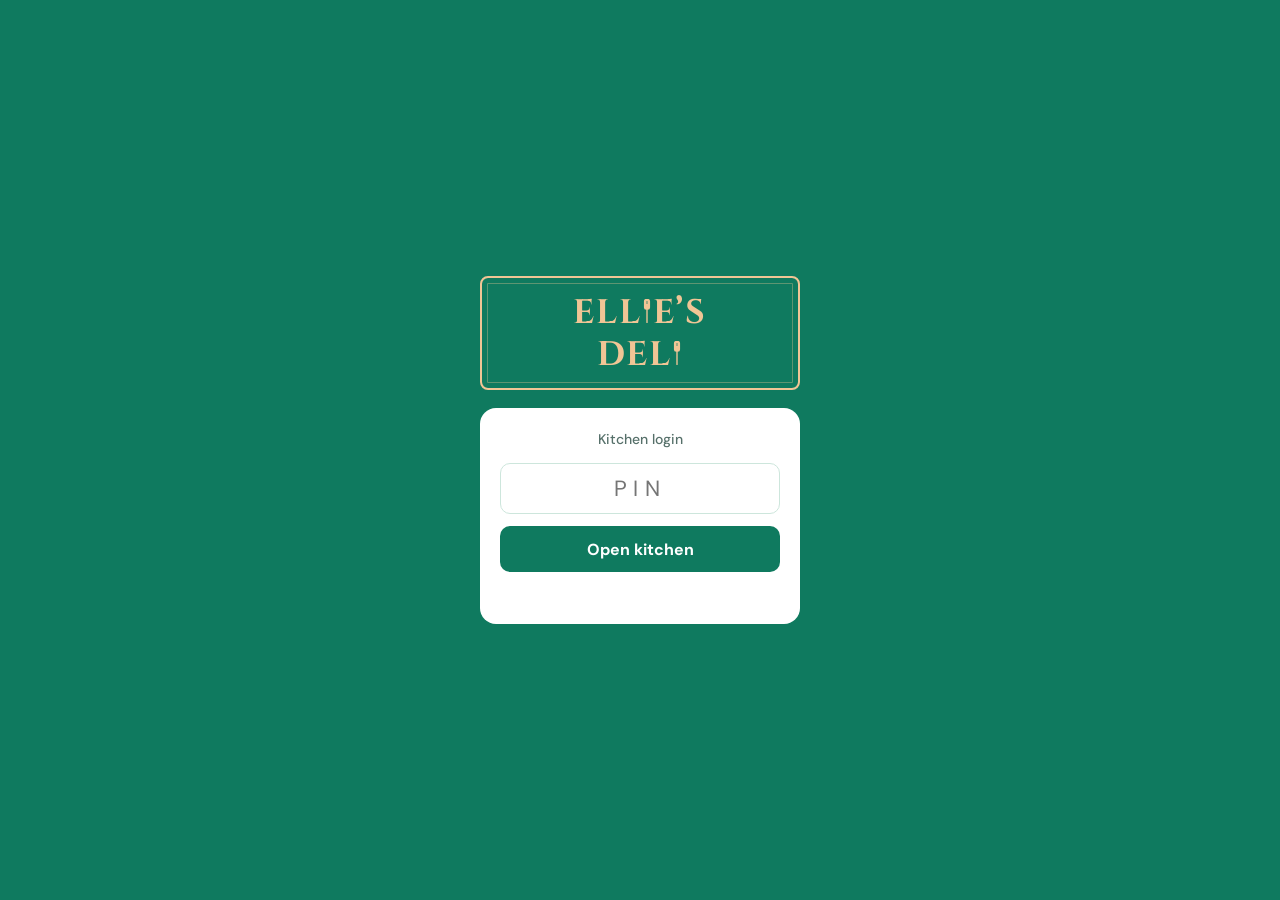
==== site/admin.html @ c9d3295c "Kitchen page: Done tab for paid + ready orders Orders now lists only what still needs cooking or pay" ====
<!DOCTYPE html>
<html lang="en">
<head>
<meta charset="utf-8">
<meta name="viewport" content="width=device-width, initial-scale=1">
<meta name="robots" content="noindex">
<title>Ellie's Deli · Kitchen</title>
<meta name="theme-color" content="#0f7a5f">
<link rel="icon" href="favicon.svg" type="image/svg+xml">
<link rel="preconnect" href="https://fonts.googleapis.com">
<link rel="stylesheet" href="brand.css">
<style>
  body { font-size: 14px; line-height: 1.35; }

  /* top bar */
  .top { position: sticky; top: 0; z-index: 5; background: var(--green); color: var(--white); }
  .top-inner { display: flex; align-items: center; gap: 10px; flex-wrap: wrap; padding: 8px 16px; }
  .top .logo { font-size: 20px; white-space: nowrap; }
  .views { display: inline-flex; background: rgba(255,255,255,.14); border-radius: 9px; padding: 2px; margin-right: auto; }
  .views button { border: 0; background: none; color: var(--white); padding: 4px 12px; border-radius: 7px; font-weight: 700; cursor: pointer; }
  .views button.on { background: var(--white); color: var(--green); }
  .views .cnt { font-weight: 500; opacity: .8; }
  .views .cnt:empty { display: none; }
  .top input[type=date] { border: 0; border-radius: 8px; padding: 5px 8px; color: var(--ink); }
  .toggle { display: inline-flex; align-items: center; gap: 8px; cursor: pointer; user-select: none; font-weight: 500; }
  .switch { position: relative; flex: none; width: 38px; height: 22px; border-radius: 999px; background: rgba(255,255,255,.3); transition: background .15s; }
  .switch::after { content: ""; position: absolute; top: 3px; left: 3px; width: 16px; height: 16px; border-radius: 50%; background: var(--white); transition: left .15s; }
  .toggle input { position: absolute; opacity: 0; }
  .toggle input:checked + .switch { background: #4cc78f; }
  .toggle input:checked + .switch::after { left: 19px; }
  .toggle input:focus-visible + .switch { outline: 2px solid var(--white); outline-offset: 2px; }
  .linkbtn { color: var(--white); text-decoration: none; border: 1px solid rgba(255,255,255,.5); border-radius: 8px; padding: 4px 10px; font-weight: 500; white-space: nowrap; }
  .linkbtn:hover { background: rgba(255,255,255,.12); }

  /* stats + filters */
  .sub { color: var(--ink); display: flex; align-items: center; gap: 8px 18px; flex-wrap: wrap; padding: 8px 16px; background: var(--green-soft); border-bottom: 1px solid var(--green-line); }
  .stat { white-space: nowrap; color: var(--muted); }
  .stat b { color: var(--ink); font-size: 15px; }
  .stat.owed b { color: var(--warn); }
  .filters { display: flex; gap: 6px; align-items: center; margin-left: auto; flex-wrap: wrap; }
  .seg { display: inline-flex; border: 1px solid var(--green-line); border-radius: 8px; overflow: hidden; background: var(--white); }
  .seg button { border: 0; background: none; padding: 4px 10px; cursor: pointer; font-weight: 500; }
  .seg button.on { background: var(--green); color: var(--white); }
  .search { border: 1px solid var(--green-line); border-radius: 8px; padding: 4px 10px; width: 150px; background: var(--white); }
  .sort { border: 1px solid var(--green-line); border-radius: 8px; background: var(--white); padding: 4px 10px; cursor: pointer; font-weight: 500; }
  .updated { color: var(--muted); font-size: 12px; white-space: nowrap; }

  /* order rows */
  .list { padding: 0 0 40px; }
  .row, .head {
    display: grid; align-items: center; gap: 10px; padding: 5px 16px;
    grid-template-columns: 38px 62px minmax(110px, 180px) minmax(0, 1fr) minmax(0, 220px) 62px 50px 42px 56px 30px;
  }
  .head { position: sticky; top: var(--top-h, 48px); z-index: 4; background: var(--white); color: var(--muted); font-size: 11px; font-weight: 700; text-transform: uppercase; letter-spacing: .04em; border-bottom: 1px solid var(--green-line); padding-top: 6px; padding-bottom: 6px; }
  .head .c { text-align: center; }
  .row { border-bottom: 1px solid var(--green-line); min-height: 34px; }
  .row:nth-child(even) { background: #fafcfb; }
  .row.paid { background: var(--green-soft); }
  .row.ready { box-shadow: inset 4px 0 0 var(--green); }
  .row.paid.ready { box-shadow: none; }
  .row.fresh { animation: flash 2.5s ease-out; }
  @keyframes flash { from { background: #c4ecdc; } }
  .sent { font-size: 12px; color: var(--green); margin-left: 3px; }
  .num { font-weight: 700; color: var(--green); font-size: 15px; }
  .time, .pay { color: var(--muted); font-size: 13px; white-space: nowrap; }
  .who { font-weight: 700; overflow: hidden; text-overflow: ellipsis; white-space: nowrap; }
  .items { font-weight: 500; }
  .notes { color: var(--warn); font-size: 13px; }
  .amt { font-weight: 700; text-align: right; white-space: nowrap; }
  .c { display: flex; justify-content: center; }
  .c input { width: 20px; height: 20px; accent-color: var(--green); cursor: pointer; margin: 0; }
  .m-label { display: none; }

  /* menu tab */
  .menu-view { max-width: 640px; margin: 0 auto; padding: 8px 16px 48px; }
  .menu-view .hint { color: var(--muted); margin: 10px 0 4px; }
  .menu-view h2 { font: 700 18px/1.2 var(--display); letter-spacing: .04em; color: var(--green); margin: 22px 0 4px; }
  .mi { display: flex; align-items: center; gap: 12px; padding: 10px 0; border-bottom: 1px solid var(--green-line); }
  .mi .n { flex: 1; font-weight: 700; font-size: 15px; }
  .mi .p { color: var(--muted); width: 48px; text-align: right; }
  .mi.off .n { color: #9aa9a3; text-decoration: line-through; }
  .avail { display: inline-flex; align-items: center; gap: 8px; cursor: pointer; user-select: none; min-width: 118px; justify-content: flex-end; font-weight: 500; }
  .avail input { position: absolute; opacity: 0; }
  .avail .switch { background: #c9d3cf; }
  .avail input:checked + .switch { background: var(--green); }
  .avail input:checked + .switch::after { left: 19px; }
  .avail input:focus-visible + .switch { outline: 2px solid var(--green); outline-offset: 2px; }
  .avail .lbl { width: 66px; color: var(--green); }
  .mi.off .avail .lbl { color: var(--danger); }
  .deal-card {
    display: flex; align-items: center; gap: 14px; margin: 14px 0 6px; padding: 12px 14px;
    background: #fdf4e8; border: 2px solid var(--tan); border-radius: 12px;
  }
  .deal-card .txt { flex: 1; }
  .deal-card .t { font: 700 17px/1.2 var(--display); letter-spacing: .04em; color: var(--green-dark); }
  .deal-card .d { color: var(--muted); font-size: 13px; }
  .deal-card.off .t { color: var(--muted); }

  .empty, .msg { text-align: center; color: var(--muted); padding: 48px 16px; }
  .error-bar { background: #fdecea; color: var(--danger); padding: 6px 16px; font-weight: 500; }
  .del {
    display: grid; place-items: center; width: 28px; height: 28px; padding: 0; border: 0; border-radius: 6px;
    background: none; color: #9aa9a3; cursor: pointer;
  }
  .del:hover, .del:focus-visible { color: var(--danger); background: #fdecea; outline: none; }
  .del svg { width: 16px; height: 16px; }

  /* "are you sure?" box for deleting an order */
  .modal { position: fixed; inset: 0; z-index: 20; display: grid; place-items: center; padding: 16px; background: rgba(16, 38, 31, .45); }
  .modal .sheet { width: 100%; max-width: 380px; background: var(--white); border-radius: 14px; padding: 20px; box-shadow: 0 10px 40px rgba(0,0,0,.25); }
  .modal h3 { margin: 0 0 8px; font: 700 20px/1.2 var(--display); color: var(--ink); }
  .modal .what { margin: 0 0 10px; color: var(--ink); }
  .modal .note { margin: 0 0 16px; color: var(--muted); font-size: 13px; }
  .modal .btns { display: flex; gap: 10px; justify-content: flex-end; }
  .modal button { height: 40px; padding: 0 16px; border-radius: 10px; font-weight: 700; cursor: pointer; }
  .modal .keep { border: 1.5px solid var(--green-line); background: var(--white); color: var(--ink); }
  .modal .danger { border: 0; background: var(--danger); color: var(--white); }
  .modal .danger:disabled { opacity: .6; cursor: default; }

  .toast {
    position: fixed; left: 50%; bottom: 20px; transform: translate(-50%, 20px); opacity: 0; transition: .2s;
    background: var(--ink); color: var(--white); padding: 10px 16px; border-radius: 10px; font-weight: 500; z-index: 10;
    max-width: calc(100% - 32px); pointer-events: none;
  }
  .toast.show { opacity: 1; transform: translate(-50%, 0); }

  /* PIN screen */
  .login { min-height: 100vh; display: grid; place-items: center; padding: 16px; background: var(--green); }
  .login form { width: 100%; max-width: 320px; text-align: center; }
  .login .plaque { margin-bottom: 18px; }
  .login .plaque .logo { font-size: 34px; }
  .login .box { background: var(--white); border-radius: 16px; padding: 22px 20px; }
  .login p { color: var(--muted); margin: 0 0 14px; font-weight: 500; }
  .login input { width: 100%; text-align: center; font-size: 22px; letter-spacing: .3em; border: 1.5px solid var(--green-line); border-radius: 10px; padding: 10px; }
  .login input:focus { outline: none; border-color: var(--green); }
  .login button { width: 100%; margin-top: 12px; height: 46px; border: 0; border-radius: 10px; background: var(--green); color: var(--white); font-weight: 700; font-size: 16px; cursor: pointer; }
  .login .err { color: var(--danger); min-height: 1.4em; margin-top: 10px; }

  /* phones: each order becomes a compact 2–3 line block */
  @media (max-width: 760px) {
    .head { display: none; }
    .top .logo { display: none; }
    .row {
      grid-template-columns: auto auto 1fr auto;
      grid-template-areas: "num who who amt" "items items items items" "notes notes notes notes" "time pay chk chk";
      gap: 2px 8px; padding: 8px 16px;
    }
    .num { grid-area: num; } .who { grid-area: who; } .amt { grid-area: amt; }
    .items { grid-area: items; } .notes { grid-area: notes; }
    .time { grid-area: time; } .pay { grid-area: pay; }
    .checks { grid-area: chk; display: flex; justify-content: flex-end; gap: 14px; }
    .checks .c { gap: 4px; align-items: center; }
    .m-label { display: inline; font-size: 12px; color: var(--muted); }
    .search { width: 100%; }
    .filters { margin-left: 0; width: 100%; }
  }
  @media (min-width: 761px) {
    .checks { display: contents; }
  }
</style>
</head>
<body>

<div class="login" id="login">
  <form id="loginForm">
    <div class="plaque">
      <div class="logo" role="img" aria-label="Ellie's Deli">
        <div class="ln" aria-hidden="true">ELL<i class="paddle"></i>E’S</div>
        <div class="ln" aria-hidden="true">DEL<i class="paddle"></i></div>
      </div>
    </div>
    <div class="box">
      <p>Kitchen login</p>
      <input type="password" id="pin" inputmode="numeric" autocomplete="current-password" placeholder="PIN" aria-label="Admin PIN">
      <button type="submit">Open kitchen</button>
      <div class="err" id="loginErr" role="alert"></div>
    </div>
  </form>
</div>

<div id="app" hidden>
  <div class="top" id="top">
    <div class="top-inner">
      <span class="logo" aria-label="Ellie's Deli"><span aria-hidden="true">ELL<i class="paddle"></i>E’S DEL<i class="paddle"></i></span></span>
      <div class="views" id="views">
        <button type="button" data-v="orders" class="on">Orders <span class="cnt" id="ordersCount"></span></button>
        <button type="button" data-v="done">Done <span class="cnt" id="doneCount"></span></button>
        <button type="button" data-v="menu">Menu</button>
      </div>
      <input type="date" id="night" aria-label="Night">
      <label class="toggle" title="Turn online ordering on or off">
        <input type="checkbox" id="openToggle"><span class="switch"></span><span id="openLabel">Taking orders</span>
      </label>
      <a class="linkbtn" id="sheetLink" href="#" target="_blank" rel="noopener">Sheet ↗</a>
    </div>
    <div class="sub" id="ordersBar">
      <span class="stat">Orders <b id="sOrders">0</b></span>
      <span class="stat">Sandwiches <b id="sSand">0</b></span>
      <span class="stat">Revenue <b id="sRev">$0</b></span>
      <span class="stat">Collected <b id="sPaid">$0</b></span>
      <span class="stat owed">Owed <b id="sOwed">$0</b></span>
      <div class="filters">
        <div class="seg" id="filter">
          <button type="button" data-f="all" class="on">All</button>
          <button type="button" data-f="unpaid">Unpaid</button>
          <button type="button" data-f="todo">To make</button>
        </div>
        <button type="button" class="sort" id="sort" title="Change order">Oldest first</button>
        <input class="search" id="search" type="search" placeholder="Search name, email, item…">
        <span class="updated" id="updated"></span>
      </div>
    </div>
  </div>
  <div class="error-bar" id="errBar" hidden></div>

  <div id="ordersView">
    <div class="head" id="head">
      <span>#</span><span>Time</span><span>Name</span><span>Items</span><span>Notes</span>
      <span style="text-align:right">Total</span><span>Pay</span><span class="c">Paid</span><span class="c" title="Ticking Ready emails the customer">Ready</span><span></span>
    </div>
    <div class="list" id="list"><div class="msg">Loading…</div></div>
  </div>

  <div class="menu-view" id="menuView" hidden>
    <div class="deal-card" id="dealCard" hidden>
      <div class="txt">
        <div class="t" id="dealName">Hungry Man deal</div>
        <div class="d" id="dealDesc"></div>
      </div>
      <label class="avail">
        <input type="checkbox" id="dealToggle" aria-label="Hungry Man deal on">
        <span class="switch"></span><span class="lbl" id="dealLbl">On</span>
      </label>
    </div>
    <p class="hint">Ran out of something? Switch it off and customers see it as <b>Sold out</b> right away.</p>
    <div id="menuList"><div class="msg">Loading…</div></div>
  </div>
</div>
<div class="toast" id="toast" role="status" aria-live="polite"></div>
<div class="modal" id="delBox" role="dialog" aria-modal="true" aria-labelledby="delTitle" hidden>
  <div class="sheet">
    <h3 id="delTitle">Delete order?</h3>
    <p class="what" id="delWhat"></p>
    <p class="note">Use this for cancelled or test orders. It's removed from the kitchen page and the spreadsheet for good.</p>
    <div class="btns">
      <button type="button" class="keep" id="delKeep">Keep it</button>
      <button type="button" class="danger" id="delYes">Delete order</button>
    </div>
  </div>
</div>

<script src="config.js"></script>
<script src="common.js"></script>
<script>
/* ---- demo backend (used only while config.js has no API link) ---- */
window.DEMO = (() => {
  const names = ['Liam O.', 'Grace K.', 'Matt D.', 'Sofia R.', 'Jack M.', 'Ava P.', 'Ben T.', 'Chloe W.', 'Noah S.', 'Ella H.', 'Ryan B.', 'Mia L.'];
  const menu = [['The Classic', 1], ['The Porky', 2], ['The Piggy', 2], ['The Hammy', 2], ['The Jack', 2], ['The Deece', 3], ['The Frad', 3], ['The Kitchen Sink', 4], ['The Nutellie', 1], ['The Duke', 2]];
  const drinks = [['Coke', 1], ['Coke Zero', 1], ['Diet Coke', 1], ['Sprite', 1], ['Arnold Palmer / Arizona Iced Tea', 1], ['Gatorade', 1], ['Celsius', 2]];
  const avail = {};
  menu.concat(drinks).forEach(([n]) => { avail[n] = n !== 'The Duke'; });
  const notes = ['', '', 'no cheese', '', 'cut in half', '', '', 'picking up at 11:30', ''];
  const orders = names.map((n, i) => {
    const picks = [menu[i % 10], menu[(i * 3 + 1) % 10]];
    const qty = [1 + (i % 2), 1];
    const total = picks[0][1] * qty[0] + picks[1][1] * qty[1];
    return { id: '20261011-' + (i + 1), number: i + 1, time: (9 + Math.floor(i / 4)) + ':' + String((i * 13) % 60).padStart(2, '0') + ' PM',
      name: n, email: n.split(' ')[0].toLowerCase() + '@nd.edu', items: `${qty[0]}× ${picks[0][0]}, ${qty[1]}× ${picks[1][0]}`,
      sandwiches: qty[0] + qty[1], total, payment: i % 3 ? 'Card' : 'Cash',
      notes: notes[i % notes.length], paid: i < 3, ready: i < 5, notified: i < 5 };
  });
  let open = true;
  const deal = { on: true, name: 'Hungry Man', sandwiches: 2, drinks: 1, discount: 1 };
  return {
    checkPin: async (p) => { if (p !== '1234') throw new Error('Wrong PIN (demo PIN is 1234)'); return true; },
    getOrders: async (pin, night) => ({ night: night || '2026-10-11', open, orders: JSON.parse(JSON.stringify(orders)) }),
    setOrderFlag: async (pin, id, field, v) => {
      const o = orders.find(x => x.id === id);
      o[field] = v;
      const emailed = field === 'ready' && v && !o.notified;
      if (emailed) o.notified = true;
      return { emailed, emailError: null };
    },
    setOpen: async (pin, v) => (open = v),
    getSheetUrl: async () => 'https://docs.google.com/spreadsheets/',
    deleteOrder: async (pin, id) => { orders.splice(orders.findIndex(x => x.id === id), 1); return true; },
    getAdminMenu: async () => menu.map(([name, price]) => ({ name, price, category: 'Sandwiches', available: avail[name] }))
      .concat(drinks.map(([name, price]) => ({ name, price, category: 'Drinks', available: avail[name] }))),
    setItemAvailable: async (pin, name, v) => (avail[name] = v),
    getDeal: async () => ({ ...deal }),
    setDeal: async (pin, on) => { deal.on = on; return { ...deal }; },
  };
})();

/* ---- state ---- */
const store = storage('sessionStorage');
const S = { pin: '', night: '', orders: [], seen: null, filter: 'all', newestFirst: false, pending: {}, timer: null, view: 'orders', menu: [] };

/* ---- login ---- */
$('loginForm').addEventListener('submit', async (e) => {
  e.preventDefault();
  await login($('pin').value.trim());
});

async function login(pin) {
  $('loginErr').textContent = '';
  try {
    await call('checkPin', pin);
  } catch (err) {
    $('loginErr').textContent = err.message || 'Wrong PIN';
    store.del('ed_pin');
    return;
  }
  S.pin = pin;
  store.set('ed_pin', pin);
  $('login').hidden = true;
  $('app').hidden = false;
  syncHeadOffset();
  call('getSheetUrl', pin).then(url => { $('sheetLink').href = url; }).catch(() => {});
  await load();
  S.timer = setInterval(() => { if (S.view !== 'menu') load(); }, 15000);
}

/* ---- orders ---- */
async function load() {
  try {
    const data = await call('getOrders', S.pin, S.night);
    S.night = data.night;
    $('night').value = data.night;
    setOpenUi(data.open);
    // keep checkbox changes that are still being saved
    data.orders.forEach(o => {
      ['paid', 'ready'].forEach(f => { const k = o.id + f; if (k in S.pending) o[f] = S.pending[k]; });
    });
    const fresh = S.seen ? data.orders.filter(o => !S.seen.has(o.id)).map(o => o.id) : [];
    // orders that vanished since the last refresh were cancelled by the customer
    if (S.seen) {
      const gone = S.orders.filter(o => S.seen.has(o.id) && !data.orders.some(n => n.id === o.id));
      if (gone.length) toast(gone.map(o => `Order #${o.number} (${o.name}) was cancelled by the customer`).join(' · '));
    }
    S.seen = new Set(data.orders.map(o => o.id));
    S.orders = data.orders;
    render(new Set(fresh));
    $('errBar').hidden = true;
    $('updated').textContent = 'Updated ' + new Date().toLocaleTimeString([], { hour: 'numeric', minute: '2-digit', second: '2-digit' });
  } catch (err) {
    showError("Couldn't refresh: " + err.message);
  }
}

function toast(msg) {
  const t = $('toast');
  t.textContent = msg;
  t.classList.add('show');
  clearTimeout(toast.timer);
  toast.timer = setTimeout(() => t.classList.remove('show'), 3000);
}

function showError(msg) { $('errBar').textContent = msg; $('errBar').hidden = false; }

function setOpenUi(open) {
  $('openToggle').checked = open;
  $('openLabel').textContent = open ? 'Taking orders' : 'Ordering closed';
}

function render(fresh) {
  fresh = fresh || new Set();
  const all = S.orders;
  const rev = all.reduce((s, o) => s + o.total, 0);
  const paid = all.filter(o => o.paid).reduce((s, o) => s + o.total, 0);
  $('sOrders').textContent = all.length;
  $('sSand').textContent = all.reduce((s, o) => s + o.sandwiches, 0);
  $('sRev').textContent = money(rev);
  $('sPaid').textContent = money(paid);
  $('sOwed').textContent = money(rev - paid);

  const isDone = (o) => o.paid && o.ready;
  const doneCount = all.filter(isDone).length;
  $('ordersCount').textContent = all.length ? all.length - doneCount : '';
  $('doneCount').textContent = doneCount || '';

  const q = $('search').value.trim().toLowerCase();
  const inTab = all.filter(o => (S.view === 'done') === isDone(o));
  const rows = inTab.filter(o =>
    (S.view === 'done' || S.filter === 'all' || (S.filter === 'unpaid' && !o.paid) || (S.filter === 'todo' && !o.ready)) &&
    (!q || [o.name, o.email, o.items, o.notes, '#' + o.number].join(' ').toLowerCase().includes(q)));
  rows.sort((a, b) => S.newestFirst ? b.number - a.number : a.number - b.number);

  if (!rows.length) {
    let msg;
    if (inTab.length) msg = 'No orders match.';
    else if (S.view === 'done') msg = 'No finished orders yet. Orders land here once they are both Paid and Ready.';
    else msg = all.length ? 'All caught up! Finished orders are in the Done tab.' : 'No orders yet for this night.';
    $('list').innerHTML = `<div class="empty">${msg}</div>`;
    return;
  }
  $('list').innerHTML = rows.map(o => `
    <div class="row${o.paid ? ' paid' : ''}${o.ready ? ' ready' : ''}${fresh.has(o.id) ? ' fresh' : ''}" data-id="${esc(o.id)}">
      <span class="num">#${o.number}</span>
      <span class="time">${esc(o.time)}</span>
      <span class="who" title="${esc(o.name)} · ${esc(o.email)}">${esc(o.name)}</span>
      <span class="items">${esc(o.items)}</span>
      <span class="notes">${esc(o.notes)}</span>
      <span class="amt">${money(o.total)}</span>
      <span class="pay">${esc(o.payment)}</span>
      <span class="checks">
        <label class="c"><input type="checkbox" data-f="paid" ${o.paid ? 'checked' : ''} aria-label="Paid, order ${o.number}"><span class="m-label">Paid</span></label>
        <label class="c" title="${o.notified ? 'Ready email sent' : 'Tick to email the customer'}"><input type="checkbox" data-f="ready" ${o.ready ? 'checked' : ''} aria-label="Ready, order ${o.number}"><span class="m-label">Ready</span>${o.notified ? '<span class="sent" aria-label="email sent">✉</span>' : ''}</label>
        <button type="button" class="del" data-del="${esc(o.id)}" title="Delete order" aria-label="Delete order ${o.number}">${TRASH}</button>
      </span>
    </div>`).join('');
}

/* ---- delete one order (cancelled or test) ---- */
const TRASH = '<svg viewBox="0 0 24 24" fill="none" stroke="currentColor" stroke-width="2" stroke-linecap="round" stroke-linejoin="round" aria-hidden="true"><path d="M3 6h18M8 6V4h8v2M19 6l-1 14H6L5 6M10 11v6M14 11v6"/></svg>';
let delId = null;

$('list').addEventListener('click', (e) => {
  const b = e.target.closest('button[data-del]');
  if (!b) return;
  const o = S.orders.find(x => x.id === b.dataset.del);
  if (!o) return;
  delId = o.id;
  $('delTitle').textContent = `Delete order #${o.number}?`;
  $('delWhat').textContent = `${o.name} · ${o.items} · ${money(o.total)}`;
  $('delYes').disabled = false;
  $('delYes').textContent = 'Delete order';
  $('delBox').hidden = false;
  $('delKeep').focus();
});

function closeDel() { $('delBox').hidden = true; delId = null; }
$('delKeep').addEventListener('click', closeDel);
$('delBox').addEventListener('click', (e) => { if (e.target === $('delBox')) closeDel(); });
document.addEventListener('keydown', (e) => { if (e.key === 'Escape' && !$('delBox').hidden) closeDel(); });

$('delYes').addEventListener('click', async () => {
  const id = delId;
  const o = S.orders.find(x => x.id === id);
  if (!o) return closeDel();
  $('delYes').disabled = true;
  $('delYes').textContent = 'Deleting…';
  try {
    await call('deleteOrder', S.pin, id);
    S.orders = S.orders.filter(x => x.id !== id);
    if (S.seen) S.seen.delete(id);
    closeDel();
    render();
    toast(`Order #${o.number} deleted`);
  } catch (err) {
    closeDel();
    showError(`Couldn't delete #${o.number}: ${err.message}`);
    load();
  }
});

$('list').addEventListener('change', async (e) => {
  const box = e.target.closest('input[data-f]');
  if (!box) return;
  const id = box.closest('.row').dataset.id;
  const field = box.dataset.f;
  const value = box.checked;
  const order = S.orders.find(o => o.id === id);
  const key = id + field;
  order[field] = value;
  S.pending[key] = value;
  box.closest('.row').classList.toggle(field, value);
  try {
    const res = await call('setOrderFlag', S.pin, id, field, value);
    if (res && res.emailed) {
      order.notified = true;
      toast(`Emailed ${order.name}: #${order.number} is ready`);
      render();
    }
    if (res && res.emailError) showError(`#${order.number} is marked ready, but the email didn't send: ${res.emailError}`);
  } catch (err) {
    order[field] = !value;
    showError("Couldn't save #" + order.number + ': ' + err.message);
    render();
  } finally {
    if (S.pending[key] === value) delete S.pending[key];
  }
  const nowDone = order.paid && order.ready;
  if (nowDone && S.view !== 'done') toast(`#${order.number} is paid and ready, moved to Done`);
  if (!nowDone && S.view === 'done') toast(`#${order.number} moved back to Orders`);
  render();
});

$('filter').addEventListener('click', (e) => {
  const b = e.target.closest('button[data-f]');
  if (!b) return;
  S.filter = b.dataset.f;
  [...$('filter').children].forEach(x => x.classList.toggle('on', x === b));
  render();
});
$('sort').addEventListener('click', () => {
  S.newestFirst = !S.newestFirst;
  $('sort').textContent = S.newestFirst ? 'Newest first' : 'Oldest first';
  render();
});
$('search').addEventListener('input', () => render());
$('night').addEventListener('change', () => {
  S.night = $('night').value;
  S.seen = null;
  $('list').innerHTML = '<div class="msg">Loading…</div>';
  load();
});
$('openToggle').addEventListener('change', async (e) => {
  const want = e.target.checked;
  setOpenUi(want);
  try { setOpenUi(await call('setOpen', S.pin, want)); }
  catch (err) { setOpenUi(!want); showError("Couldn't change ordering: " + err.message); }
});

/* ---- menu tab: sold out / available ---- */
$('views').addEventListener('click', (e) => {
  const b = e.target.closest('button[data-v]');
  if (!b || b.dataset.v === S.view) return;
  S.view = b.dataset.v;
  [...$('views').children].forEach(x => x.classList.toggle('on', x === b));
  const isMenu = S.view === 'menu';
  $('menuView').hidden = !isMenu;
  $('ordersView').hidden = isMenu;
  $('ordersBar').hidden = isMenu;
  $('night').hidden = isMenu;
  $('filter').hidden = S.view === 'done';
  syncHeadOffset();
  if (isMenu) loadMenu(); else { render(); load(); }
});

async function loadMenu() {
  try {
    const [menu, deal] = await Promise.all([call('getAdminMenu', S.pin), call('getDeal', S.pin).catch(() => null)]);
    S.menu = menu;
    renderMenu();
    renderDeal(deal);
    $('errBar').hidden = true;
  } catch (err) {
    showError("Couldn't load the menu: " + err.message);
  }
}

/* ---- Hungry Man deal on/off ---- */
function renderDeal(deal) {
  $('dealCard').hidden = !deal;
  if (!deal) return;
  S.deal = deal;
  $('dealName').textContent = deal.name + ' deal';
  $('dealDesc').textContent = `Every ${deal.sandwiches} sandwiches + ${deal.drinks === 1 ? '1 drink' : deal.drinks + ' drinks'} = ` +
    `${money(deal.discount).replace('.00', '')} off. Stacks.`;
  $('dealToggle').checked = deal.on;
  $('dealLbl').textContent = deal.on ? 'On' : 'Off';
  $('dealCard').classList.toggle('off', !deal.on);
}

$('dealToggle').addEventListener('change', async (e) => {
  const want = e.target.checked;
  renderDeal({ ...S.deal, on: want });
  try {
    renderDeal(await call('setDeal', S.pin, want));
    toast(want ? `${S.deal.name} deal is ON` : `${S.deal.name} deal is OFF`);
  } catch (err) {
    renderDeal({ ...S.deal, on: !want });
    showError("Couldn't change the deal: " + err.message);
  }
});

function renderMenu() {
  const cats = [];
  S.menu.forEach(i => { if (!cats.includes(i.category)) cats.push(i.category); });
  $('menuList').innerHTML = cats.map(c => `<h2>${esc(c)}</h2>` + S.menu
    .filter(i => i.category === c)
    .map(i => `<div class="mi${i.available ? '' : ' off'}">
        <span class="n">${esc(i.name)}</span>
        <span class="p">${money(i.price)}</span>
        <label class="avail">
          <input type="checkbox" data-item="${esc(i.name)}" ${i.available ? 'checked' : ''} aria-label="${esc(i.name)} available">
          <span class="switch"></span><span class="lbl">${i.available ? 'Available' : 'Sold out'}</span>
        </label>
      </div>`).join('')).join('');
}

$('menuList').addEventListener('change', async (e) => {
  const box = e.target.closest('input[data-item]');
  if (!box) return;
  const item = S.menu.find(i => i.name === box.dataset.item);
  const want = box.checked;
  item.available = want;
  renderMenu();
  try {
    await call('setItemAvailable', S.pin, item.name, want);
    toast(want ? `${item.name} is back on the menu` : `${item.name} marked sold out`);
  } catch (err) {
    item.available = !want;
    renderMenu();
    showError(`Couldn't update ${item.name}: ${err.message}`);
  }
});

function syncHeadOffset() {
  document.documentElement.style.setProperty('--top-h', $('top').offsetHeight + 'px');
}
window.addEventListener('resize', syncHeadOffset);

const savedPin = store.get('ed_pin');
if (savedPin) login(savedPin);
</script>
</body>
</html>
---- site/brand.css ----
/* Ellie's Deli — shared brand: colors from the sign (teal-green + wood tan), Cinzel caps, paddle "I" */
@import url("https://fonts.googleapis.com/css2?family=Cinzel:wght@600;700&family=DM+Sans:wght@400;500;700&display=swap");

:root {
  --green: #0f7a5f;
  --green-dark: #0a5c47;
  --green-soft: #e8f4ef;
  --green-line: #cde6dc;
  --tan: #f0c595;
  --ink: #10261f;
  --muted: #56706a;
  --white: #ffffff;
  --danger: #b3261e;
  --warn: #a14f05;
  --radius: 14px;
  --display: "Cinzel", Georgia, "Times New Roman", serif;
  --body: "DM Sans", system-ui, -apple-system, "Segoe UI", Roboto, sans-serif;
}

* { box-sizing: border-box; }
html { -webkit-text-size-adjust: 100%; }
body { margin: 0; background: var(--white); color: var(--ink); font: 16px/1.45 var(--body); }
button, input, textarea, select { font: inherit; color: inherit; }
[hidden] { display: none !important; }

/* Logo: ELL(paddle)E'S DEL(paddle), like the sign */
.logo { font-family: var(--display); font-weight: 700; letter-spacing: .05em; line-height: 1; color: var(--tan); text-decoration: none; }
.paddle {
  display: inline-block; width: .23em; height: .7em; margin: 0 .05em; background: currentColor;
  -webkit-mask: var(--paddle) center / contain no-repeat; mask: var(--paddle) center / contain no-repeat;
  --paddle: url("data:image/svg+xml,%3Csvg xmlns='http://www.w3.org/2000/svg' viewBox='0 0 20 64'%3E%3Cpath fill-rule='evenodd' d='M8 0h4a6 6 0 0 1 6 6v17a6 6 0 0 1-6 6H8a6 6 0 0 1-6-6V6a6 6 0 0 1 6-6zM9.1 5.5v8h1.8v-8z'/%3E%3Crect x='8.2' y='27' width='3.6' height='37' rx='1.6'/%3E%3C/svg%3E");
}

/* the green "sign" header */
.masthead { background: var(--green); color: var(--white); }
.plaque {
  border: 2px solid var(--tan); border-radius: 8px; text-align: center; padding: 18px 12px 16px;
  box-shadow: inset 0 0 0 5px var(--green), inset 0 0 0 6px rgba(240, 197, 149, .35);
}
.plaque .logo { display: block; font-size: 44px; }
.plaque .logo .ln + .ln { margin-top: 8px; }
.plaque .tag { margin: 12px 0 0; color: var(--white); opacity: .9; font-size: 15px; }

/* shown whenever config.js has no API link */
.demo-bar { background: #fff4d6; color: #6b4b00; text-align: center; font-size: 13px; font-weight: 500; padding: 6px 12px; }
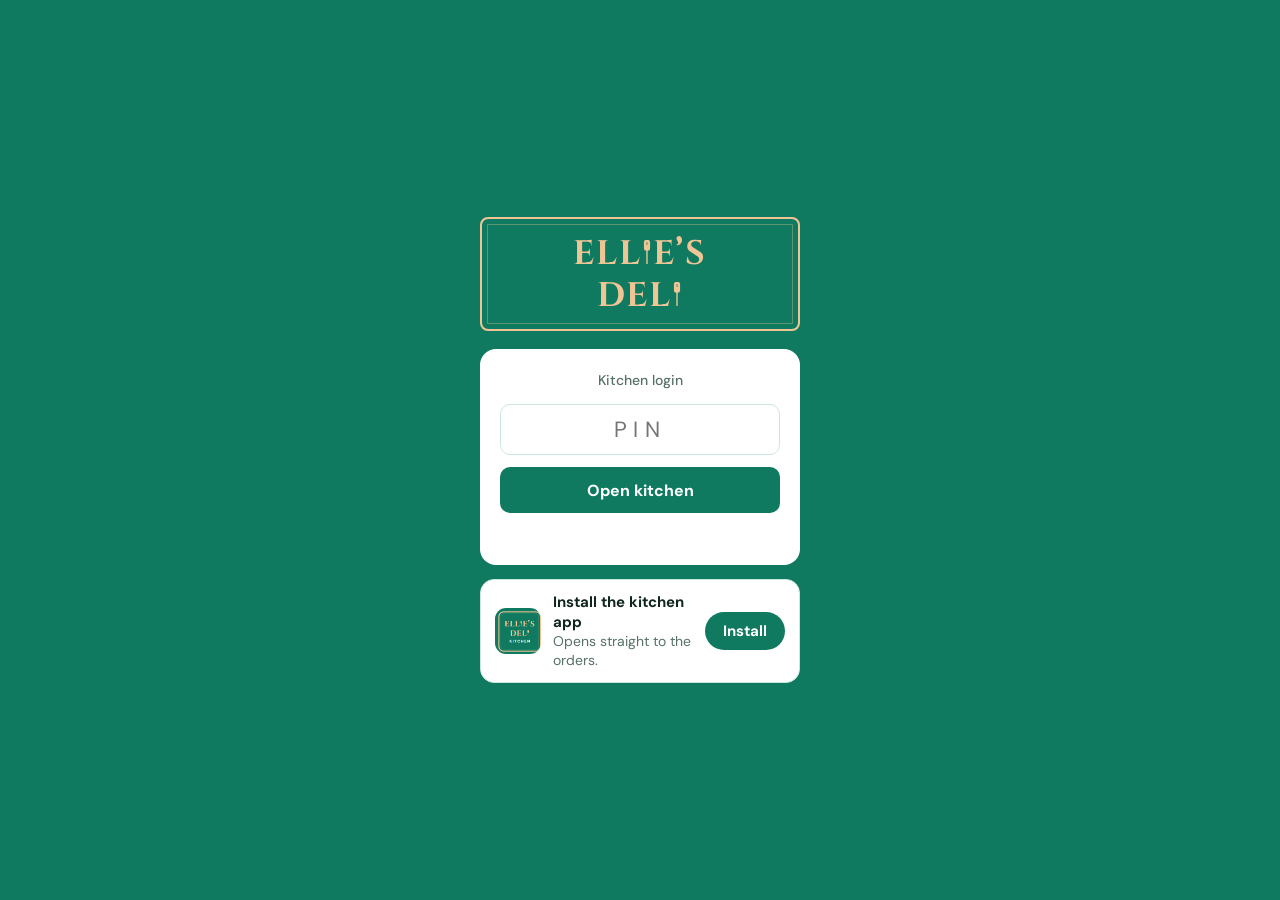
==== commit a12c1106: "Kitchen page: its own install card; customer app scoped to the ordering page so the kitchen can inst" ====
--- a/site/admin.html
+++ b/site/admin.html
@@ -2,19 +2,25 @@
 <html lang="en">
 <head>
 <meta charset="utf-8">
-<meta name="viewport" content="width=device-width, initial-scale=1">
+<meta name="viewport" content="width=device-width, initial-scale=1, viewport-fit=cover">
 <meta name="robots" content="noindex">
 <title>Ellie's Deli · Kitchen</title>
 <meta name="theme-color" content="#0f7a5f">
 <link rel="icon" href="favicon.svg" type="image/svg+xml">
+<link rel="manifest" href="kitchen.webmanifest">
+<link rel="apple-touch-icon" href="icons/kitchen-180.png">
+<meta name="mobile-web-app-capable" content="yes">
+<meta name="apple-mobile-web-app-capable" content="yes">
+<meta name="apple-mobile-web-app-title" content="Deli Kitchen">
+<meta name="apple-mobile-web-app-status-bar-style" content="black-translucent">
 <link rel="preconnect" href="https://fonts.googleapis.com">
 <link rel="stylesheet" href="brand.css">
 <style>
-  body { font-size: 14px; line-height: 1.35; }
+  body { font-size: 14px; line-height: 1.35; padding: 0 env(safe-area-inset-right) env(safe-area-inset-bottom) env(safe-area-inset-left); }
 
   /* top bar */
   .top { position: sticky; top: 0; z-index: 5; background: var(--green); color: var(--white); }
-  .top-inner { display: flex; align-items: center; gap: 10px; flex-wrap: wrap; padding: 8px 16px; }
+  .top-inner { display: flex; align-items: center; gap: 10px; flex-wrap: wrap; padding: calc(8px + env(safe-area-inset-top)) 16px 8px; }
   .top .logo { font-size: 20px; white-space: nowrap; }
   .views { display: inline-flex; background: rgba(255,255,255,.14); border-radius: 9px; padding: 2px; margin-right: auto; }
   .views button { border: 0; background: none; color: var(--white); padding: 4px 12px; border-radius: 7px; font-weight: 700; cursor: pointer; }
@@ -29,10 +35,16 @@
   .toggle input:checked + .switch { background: #4cc78f; }
   .toggle input:checked + .switch::after { left: 19px; }
   .toggle input:focus-visible + .switch { outline: 2px solid var(--white); outline-offset: 2px; }
-  .linkbtn { color: var(--white); text-decoration: none; border: 1px solid rgba(255,255,255,.5); border-radius: 8px; padding: 4px 10px; font-weight: 500; white-space: nowrap; }
+  .linkbtn { background: none; font: inherit; cursor: pointer; color: var(--white); text-decoration: none; border: 1px solid rgba(255,255,255,.5); border-radius: 8px; padding: 4px 10px; font-weight: 500; white-space: nowrap; }
   .linkbtn:hover { background: rgba(255,255,255,.12); }
 
   /* stats + filters */
+  .night-sep {
+    padding: 14px 16px 6px; font: 700 15px/1.2 var(--display); letter-spacing: .04em; color: var(--green);
+    border-bottom: 2px solid var(--green-line); background: var(--white);
+  }
+  .night-sep small { font: 500 12px var(--body); letter-spacing: 0; color: var(--muted); margin-left: 8px; }
+  .sub.past .stat, .sub.past #sort { display: none; }
   .sub { color: var(--ink); display: flex; align-items: center; gap: 8px 18px; flex-wrap: wrap; padding: 8px 16px; background: var(--green-soft); border-bottom: 1px solid var(--green-line); }
   .stat { white-space: nowrap; color: var(--muted); }
   .stat b { color: var(--ink); font-size: 15px; }
@@ -118,14 +130,14 @@
   .modal .danger:disabled { opacity: .6; cursor: default; }
 
   .toast {
-    position: fixed; left: 50%; bottom: 20px; transform: translate(-50%, 20px); opacity: 0; transition: .2s;
+    position: fixed; left: 50%; bottom: calc(20px + env(safe-area-inset-bottom)); transform: translate(-50%, 20px); opacity: 0; transition: .2s;
     background: var(--ink); color: var(--white); padding: 10px 16px; border-radius: 10px; font-weight: 500; z-index: 10;
     max-width: calc(100% - 32px); pointer-events: none;
   }
   .toast.show { opacity: 1; transform: translate(-50%, 0); }
 
   /* PIN screen */
-  .login { min-height: 100vh; display: grid; place-items: center; padding: 16px; background: var(--green); }
+  .login { min-height: 100vh; display: grid; place-items: center; padding: calc(16px + env(safe-area-inset-top)) 16px 16px; background: var(--green); }
   .login form { width: 100%; max-width: 320px; text-align: center; }
   .login .plaque { margin-bottom: 18px; }
   .login .plaque .logo { font-size: 34px; }
@@ -135,6 +147,8 @@
   .login input:focus { outline: none; border-color: var(--green); }
   .login button { width: 100%; margin-top: 12px; height: 46px; border: 0; border-radius: 10px; background: var(--green); color: var(--white); font-weight: 700; font-size: 16px; cursor: pointer; }
   .login .err { color: var(--danger); min-height: 1.4em; margin-top: 10px; }
+  .login .install { margin-top: 14px; }
+  .login .install-steps p { margin: 0 0 8px; color: var(--ink); }
 
   /* phones: each order becomes a compact 2–3 line block */
   @media (max-width: 760px) {
@@ -175,6 +189,14 @@
       <button type="submit">Open kitchen</button>
       <div class="err" id="loginErr" role="alert"></div>
     </div>
+    <div id="installBox" hidden>
+      <div class="install">
+        <img src="icons/kitchen-180.png" alt="">
+        <div class="txt"><b id="installTitle">Add the kitchen to your home screen</b>Opens straight to the orders.</div>
+        <button type="button" class="go" id="installBtn">Add</button>
+      </div>
+      <div class="install-steps" id="installSteps" hidden></div>
+    </div>
   </form>
 </div>
 
@@ -185,9 +207,11 @@
       <div class="views" id="views">
         <button type="button" data-v="orders" class="on">Orders <span class="cnt" id="ordersCount"></span></button>
         <button type="button" data-v="done">Done <span class="cnt" id="doneCount"></span></button>
+        <button type="button" data-v="past" title="Orders from earlier nights">Past</button>
         <button type="button" data-v="menu">Menu</button>
       </div>
       <input type="date" id="night" aria-label="Night">
+      <button type="button" class="linkbtn" id="tonightBtn" hidden title="Back to tonight's orders">Tonight</button>
       <label class="toggle" title="Turn online ordering on or off">
         <input type="checkbox" id="openToggle"><span class="switch"></span><span id="openLabel">Taking orders</span>
       </label>
@@ -269,13 +293,21 @@
       sandwiches: qty[0] + qty[1], total, payment: i % 3 ? 'Card' : 'Cash',
       notes: notes[i % notes.length], paid: i < 3, ready: i < 5, notified: i < 5 };
   });
+  const pastOrders = [
+    ['20261010-2', 'Sat 10/10', 'Joey Q.', '2× The Deece, 1× Sprite · Hungry Man ×1 (−$1.00)', 6, true, true],
+    ['20261010-1', 'Sat 10/10', 'Test order', '1× The Classic', 1, false, true],
+    ['20261009-1', 'Fri 10/9', 'Grace K.', '1× The Frad', 3, true, true],
+  ].map(([id, label, name, items, total, paid, ready]) => ({ id, number: Number(id.split('-')[1]), night: id.slice(0, 4) + '-' + id.slice(4, 6) + '-' + id.slice(6, 8),
+    nightLabel: label, time: '10:15 PM', name, email: 'x@nd.edu', items, sandwiches: 2, total, payment: 'Card', notes: '', paid, ready, notified: ready, discount: 0 }));
   let open = true;
   const deal = { on: true, name: 'Hungry Man', sandwiches: 2, drinks: 1, discount: 1 };
   return {
     checkPin: async (p) => { if (p !== '1234') throw new Error('Wrong PIN (demo PIN is 1234)'); return true; },
-    getOrders: async (pin, night) => ({ night: night || '2026-10-11', open, orders: JSON.parse(JSON.stringify(orders)) }),
+    getOrders: async (pin, night) => night === 'past'
+      ? { night: 'past', open, orders: JSON.parse(JSON.stringify(pastOrders)) }
+      : { night: night || '2026-10-11', open, orders: JSON.parse(JSON.stringify(orders)) },
     setOrderFlag: async (pin, id, field, v) => {
-      const o = orders.find(x => x.id === id);
+      const o = orders.find(x => x.id === id) || pastOrders.find(x => x.id === id);
       o[field] = v;
       const emailed = field === 'ready' && v && !o.notified;
       if (emailed) o.notified = true;
@@ -283,7 +315,10 @@
     },
     setOpen: async (pin, v) => (open = v),
     getSheetUrl: async () => 'https://docs.google.com/spreadsheets/',
-    deleteOrder: async (pin, id) => { orders.splice(orders.findIndex(x => x.id === id), 1); return true; },
+    deleteOrder: async (pin, id) => {
+      for (const list of [orders, pastOrders]) { const i = list.findIndex(x => x.id === id); if (i >= 0) list.splice(i, 1); }
+      return true;
+    },
     getAdminMenu: async () => menu.map(([name, price]) => ({ name, price, category: 'Sandwiches', available: avail[name] }))
       .concat(drinks.map(([name, price]) => ({ name, price, category: 'Drinks', available: avail[name] }))),
     setItemAvailable: async (pin, name, v) => (avail[name] = v),
@@ -294,7 +329,7 @@
 
 /* ---- state ---- */
 const store = storage('sessionStorage');
-const S = { pin: '', night: '', orders: [], seen: null, filter: 'all', newestFirst: false, pending: {}, timer: null, view: 'orders', menu: [] };
+const S = { pin: '', night: '', orders: [], past: [], seen: null, filter: 'all', newestFirst: false, pending: {}, timer: null, view: 'orders', menu: [] };
 
 /* ---- login ---- */
 $('loginForm').addEventListener('submit', async (e) => {
@@ -315,10 +350,11 @@
   store.set('ed_pin', pin);
   $('login').hidden = true;
   $('app').hidden = false;
+  $('menuView').appendChild($('installBox'));
   syncHeadOffset();
   call('getSheetUrl', pin).then(url => { $('sheetLink').href = url; }).catch(() => {});
   await load();
-  S.timer = setInterval(() => { if (S.view !== 'menu') load(); }, 15000);
+  S.timer = setInterval(() => { if (S.view === 'orders' || S.view === 'done') load(); }, 15000);
 }
 
 /* ---- orders ---- */
@@ -326,7 +362,10 @@
   try {
     const data = await call('getOrders', S.pin, S.night);
     S.night = data.night;
+    if (!S.tonight) S.tonight = data.night;   // the first load is always tonight
     $('night').value = data.night;
+    $('night').max = S.tonight;               // no picking future nights
+    $('tonightBtn').hidden = S.night === S.tonight || S.view === 'past' || S.view === 'menu';
     setOpenUi(data.open);
     // keep checkbox changes that are still being saved
     data.orders.forEach(o => {
@@ -380,6 +419,7 @@
   $('doneCount').textContent = doneCount || '';
 
   const q = $('search').value.trim().toLowerCase();
+  if (S.view === 'past') return renderPast(q);
   const inTab = all.filter(o => (S.view === 'done') === isDone(o));
   const rows = inTab.filter(o =>
     (S.view === 'done' || S.filter === 'all' || (S.filter === 'unpaid' && !o.paid) || (S.filter === 'todo' && !o.ready)) &&
@@ -394,7 +434,39 @@
     $('list').innerHTML = `<div class="empty">${msg}</div>`;
     return;
   }
-  $('list').innerHTML = rows.map(o => `
+  $('list').innerHTML = rows.map(o => rowHtml(o, fresh)).join('');
+}
+
+function renderPast(q) {
+  const rows = S.past.filter(o => !q || [o.name, o.email, o.items, o.notes, '#' + o.number, o.nightLabel].join(' ').toLowerCase().includes(q));
+  if (!rows.length) {
+    $('list').innerHTML = `<div class="empty">${S.past.length ? 'No orders match.' : (S.pastLoaded ? 'No orders from earlier nights.' : 'Loading…')}</div>`;
+    return;
+  }
+  const byNight = {};
+  rows.forEach(o => { (byNight[o.night] = byNight[o.night] || []).push(o); });
+  $('list').innerHTML = Object.keys(byNight).sort().reverse().map(n => {
+    const list = byNight[n];
+    const total = list.reduce((s, o) => s + o.total, 0);
+    return `<div class="night-sep">${esc(list[0].nightLabel)}<small>${list.length} order${list.length === 1 ? '' : 's'} · ${money(total)}</small></div>` +
+      list.map(o => rowHtml(o, new Set())).join('');
+  }).join('');
+}
+
+async function loadPast() {
+  try {
+    const data = await call('getOrders', S.pin, 'past');
+    S.past = data.orders;
+    S.pastLoaded = true;
+    if (S.view === 'past') render();
+    $('errBar').hidden = true;
+  } catch (err) {
+    showError("Couldn't load past orders: " + err.message);
+  }
+}
+
+function rowHtml(o, fresh) {
+  return `
     <div class="row${o.paid ? ' paid' : ''}${o.ready ? ' ready' : ''}${fresh.has(o.id) ? ' fresh' : ''}" data-id="${esc(o.id)}">
       <span class="num">#${o.number}</span>
       <span class="time">${esc(o.time)}</span>
@@ -408,8 +480,10 @@
         <label class="c" title="${o.notified ? 'Ready email sent' : 'Tick to email the customer'}"><input type="checkbox" data-f="ready" ${o.ready ? 'checked' : ''} aria-label="Ready, order ${o.number}"><span class="m-label">Ready</span>${o.notified ? '<span class="sent" aria-label="email sent">✉</span>' : ''}</label>
         <button type="button" class="del" data-del="${esc(o.id)}" title="Delete order" aria-label="Delete order ${o.number}">${TRASH}</button>
       </span>
-    </div>`).join('');
-}
+    </div>`;
+}
+
+const findOrder = (id) => S.orders.find(x => x.id === id) || S.past.find(x => x.id === id);
 
 /* ---- delete one order (cancelled or test) ---- */
 const TRASH = '<svg viewBox="0 0 24 24" fill="none" stroke="currentColor" stroke-width="2" stroke-linecap="round" stroke-linejoin="round" aria-hidden="true"><path d="M3 6h18M8 6V4h8v2M19 6l-1 14H6L5 6M10 11v6M14 11v6"/></svg>';
@@ -418,7 +492,7 @@
 $('list').addEventListener('click', (e) => {
   const b = e.target.closest('button[data-del]');
   if (!b) return;
-  const o = S.orders.find(x => x.id === b.dataset.del);
+  const o = findOrder(b.dataset.del);
   if (!o) return;
   delId = o.id;
   $('delTitle').textContent = `Delete order #${o.number}?`;
@@ -436,13 +510,14 @@
 
 $('delYes').addEventListener('click', async () => {
   const id = delId;
-  const o = S.orders.find(x => x.id === id);
+  const o = findOrder(id);
   if (!o) return closeDel();
   $('delYes').disabled = true;
   $('delYes').textContent = 'Deleting…';
   try {
     await call('deleteOrder', S.pin, id);
     S.orders = S.orders.filter(x => x.id !== id);
+    S.past = S.past.filter(x => x.id !== id);
     if (S.seen) S.seen.delete(id);
     closeDel();
     render();
@@ -460,7 +535,7 @@
   const id = box.closest('.row').dataset.id;
   const field = box.dataset.f;
   const value = box.checked;
-  const order = S.orders.find(o => o.id === id);
+  const order = findOrder(id);
   const key = id + field;
   order[field] = value;
   S.pending[key] = value;
@@ -481,7 +556,7 @@
     if (S.pending[key] === value) delete S.pending[key];
   }
   const nowDone = order.paid && order.ready;
-  if (nowDone && S.view !== 'done') toast(`#${order.number} is paid and ready, moved to Done`);
+  if (nowDone && S.view === 'orders') toast(`#${order.number} is paid and ready, moved to Done`);
   if (!nowDone && S.view === 'done') toast(`#${order.number} moved back to Orders`);
   render();
 });
@@ -499,6 +574,12 @@
   render();
 });
 $('search').addEventListener('input', () => render());
+$('tonightBtn').addEventListener('click', () => {
+  S.night = S.tonight;
+  S.seen = null;
+  $('list').innerHTML = '<div class="msg">Loading…</div>';
+  load();
+});
 $('night').addEventListener('change', () => {
   S.night = $('night').value;
   S.seen = null;
@@ -522,10 +603,14 @@
   $('menuView').hidden = !isMenu;
   $('ordersView').hidden = isMenu;
   $('ordersBar').hidden = isMenu;
-  $('night').hidden = isMenu;
-  $('filter').hidden = S.view === 'done';
+  $('filter').hidden = S.view !== 'orders';
+  $('night').hidden = isMenu || S.view === 'past';
+  $('ordersBar').classList.toggle('past', S.view === 'past');
+  $('tonightBtn').hidden = isMenu || S.view === 'past' || S.night === S.tonight;
   syncHeadOffset();
-  if (isMenu) loadMenu(); else { render(); load(); }
+  if (isMenu) loadMenu();
+  else if (S.view === 'past') { S.pastLoaded = false; S.past = []; render(); loadPast(); }
+  else { render(); load(); }
 });
 
 async function loadMenu() {
@@ -602,6 +687,26 @@
 }
 window.addEventListener('resize', syncHeadOffset);
 
+/* ---- install the kitchen as its own app (device detection and steps live in common.js) ---- */
+function initInstall() {
+  if (!APP.offer()) return;
+  if (!APP.phone) {
+    $('installTitle').textContent = 'Install the kitchen app';
+    $('installBtn').textContent = 'Install';
+  }
+  $('installBox').hidden = false;
+}
+window.addEventListener('beforeinstallprompt', () => { if ($('installBox').hidden) initInstall(); });
+window.addEventListener('appinstalled', () => { $('installBox').hidden = true; });
+$('installBtn').addEventListener('click', async () => {
+  const done = await promptInstall();
+  if (done) $('installBox').hidden = true;
+  if (done !== null) return;
+  $('installSteps').innerHTML = installSteps('Deli Kitchen');
+  $('installSteps').hidden = !$('installSteps').hidden;
+});
+initInstall();
+
 const savedPin = store.get('ed_pin');
 if (savedPin) login(savedPin);
 </script>
--- a/site/brand.css
+++ b/site/brand.css
@@ -43,3 +43,16 @@
 
 /* shown whenever config.js has no API link */
 .demo-bar { background: #fff4d6; color: #6b4b00; text-align: center; font-size: 13px; font-weight: 500; padding: 6px 12px; }
+
+/* "add to home screen" card (customer page and kitchen login) */
+.install { display: flex; align-items: center; gap: 12px; margin-top: 28px; padding: 12px 14px; background: var(--white); border: 1.5px solid var(--green-line); border-radius: var(--radius); text-align: left; }
+.install img { flex: none; width: 46px; height: 46px; border-radius: 11px; }
+.install .txt { flex: 1; min-width: 0; font-size: 14px; line-height: 1.35; color: var(--muted); }
+.install .txt b { display: block; color: var(--ink); font-size: 15px; }
+.install .go { flex: none; width: auto; height: 38px; margin: 0; padding: 0 18px; border: 0; border-radius: 999px; background: var(--green); color: var(--white); font-size: 15px; font-weight: 700; cursor: pointer; }
+.install .x { flex: none; width: 30px; height: 30px; margin-right: -6px; border: 0; background: none; color: var(--muted); font-size: 22px; line-height: 1; cursor: pointer; }
+.install-steps { margin-top: 10px; padding: 14px 16px; background: var(--green-soft); border-radius: var(--radius); color: var(--ink); font-size: 14px; line-height: 1.45; text-align: left; }
+.install-steps p { margin: 0 0 8px; font-weight: 700; color: var(--ink); }
+.install-steps ol { margin: 0; padding-left: 20px; }
+.install-steps li + li { margin-top: 6px; }
+.install-steps .ico { display: inline-block; width: 18px; height: 18px; vertical-align: -4px; color: #0a84ff; }
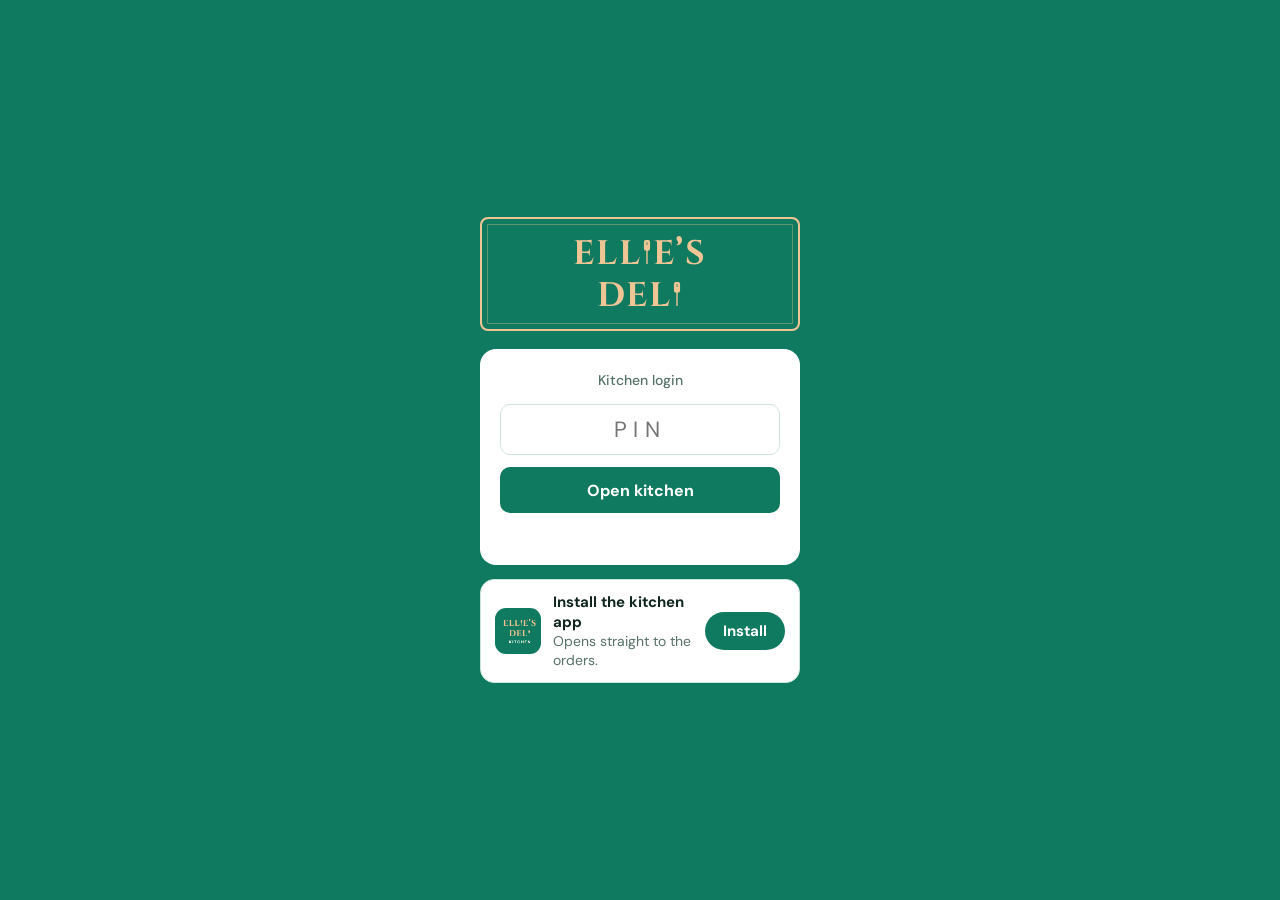
==== commit 52264da9: "App icons: logo on green without the frame (it didn't line up with iPhone's rounded corners) Co-Auth" ====
--- a/site/admin.html
+++ b/site/admin.html
@@ -8,7 +8,7 @@
 <meta name="theme-color" content="#0f7a5f">
 <link rel="icon" href="favicon.svg" type="image/svg+xml">
 <link rel="manifest" href="kitchen.webmanifest">
-<link rel="apple-touch-icon" href="icons/kitchen-180.png">
+<link rel="apple-touch-icon" href="icons/kitchen-180.png?v=2">
 <meta name="mobile-web-app-capable" content="yes">
 <meta name="apple-mobile-web-app-capable" content="yes">
 <meta name="apple-mobile-web-app-title" content="Deli Kitchen">
@@ -191,7 +191,7 @@
     </div>
     <div id="installBox" hidden>
       <div class="install">
-        <img src="icons/kitchen-180.png" alt="">
+        <img src="icons/kitchen-180.png?v=2" alt="">
         <div class="txt"><b id="installTitle">Add the kitchen to your home screen</b>Opens straight to the orders.</div>
         <button type="button" class="go" id="installBtn">Add</button>
       </div>
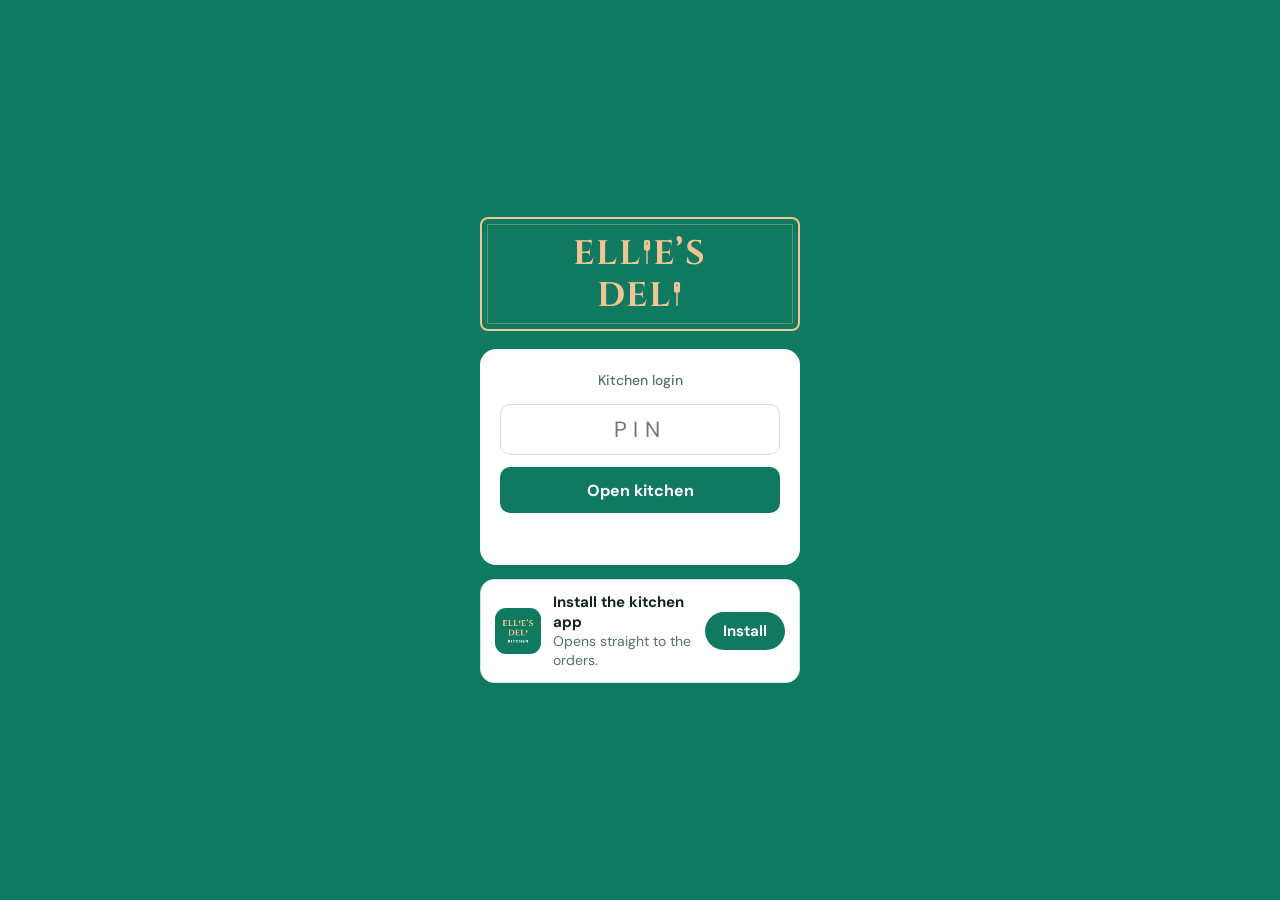
==== commit 4d4ea452: "App icons: logo centred exactly (measured from the rendered pixels) Co-Authored-By: Claude Opus 5.5 " ====
--- a/site/admin.html
+++ b/site/admin.html
@@ -8,7 +8,7 @@
 <meta name="theme-color" content="#0f7a5f">
 <link rel="icon" href="favicon.svg" type="image/svg+xml">
 <link rel="manifest" href="kitchen.webmanifest">
-<link rel="apple-touch-icon" href="icons/kitchen-180.png?v=2">
+<link rel="apple-touch-icon" href="icons/kitchen-180.png?v=3">
 <meta name="mobile-web-app-capable" content="yes">
 <meta name="apple-mobile-web-app-capable" content="yes">
 <meta name="apple-mobile-web-app-title" content="Deli Kitchen">
@@ -191,7 +191,7 @@
     </div>
     <div id="installBox" hidden>
       <div class="install">
-        <img src="icons/kitchen-180.png?v=2" alt="">
+        <img src="icons/kitchen-180.png?v=3" alt="">
         <div class="txt"><b id="installTitle">Add the kitchen to your home screen</b>Opens straight to the orders.</div>
         <button type="button" class="go" id="installBtn">Add</button>
       </div>
